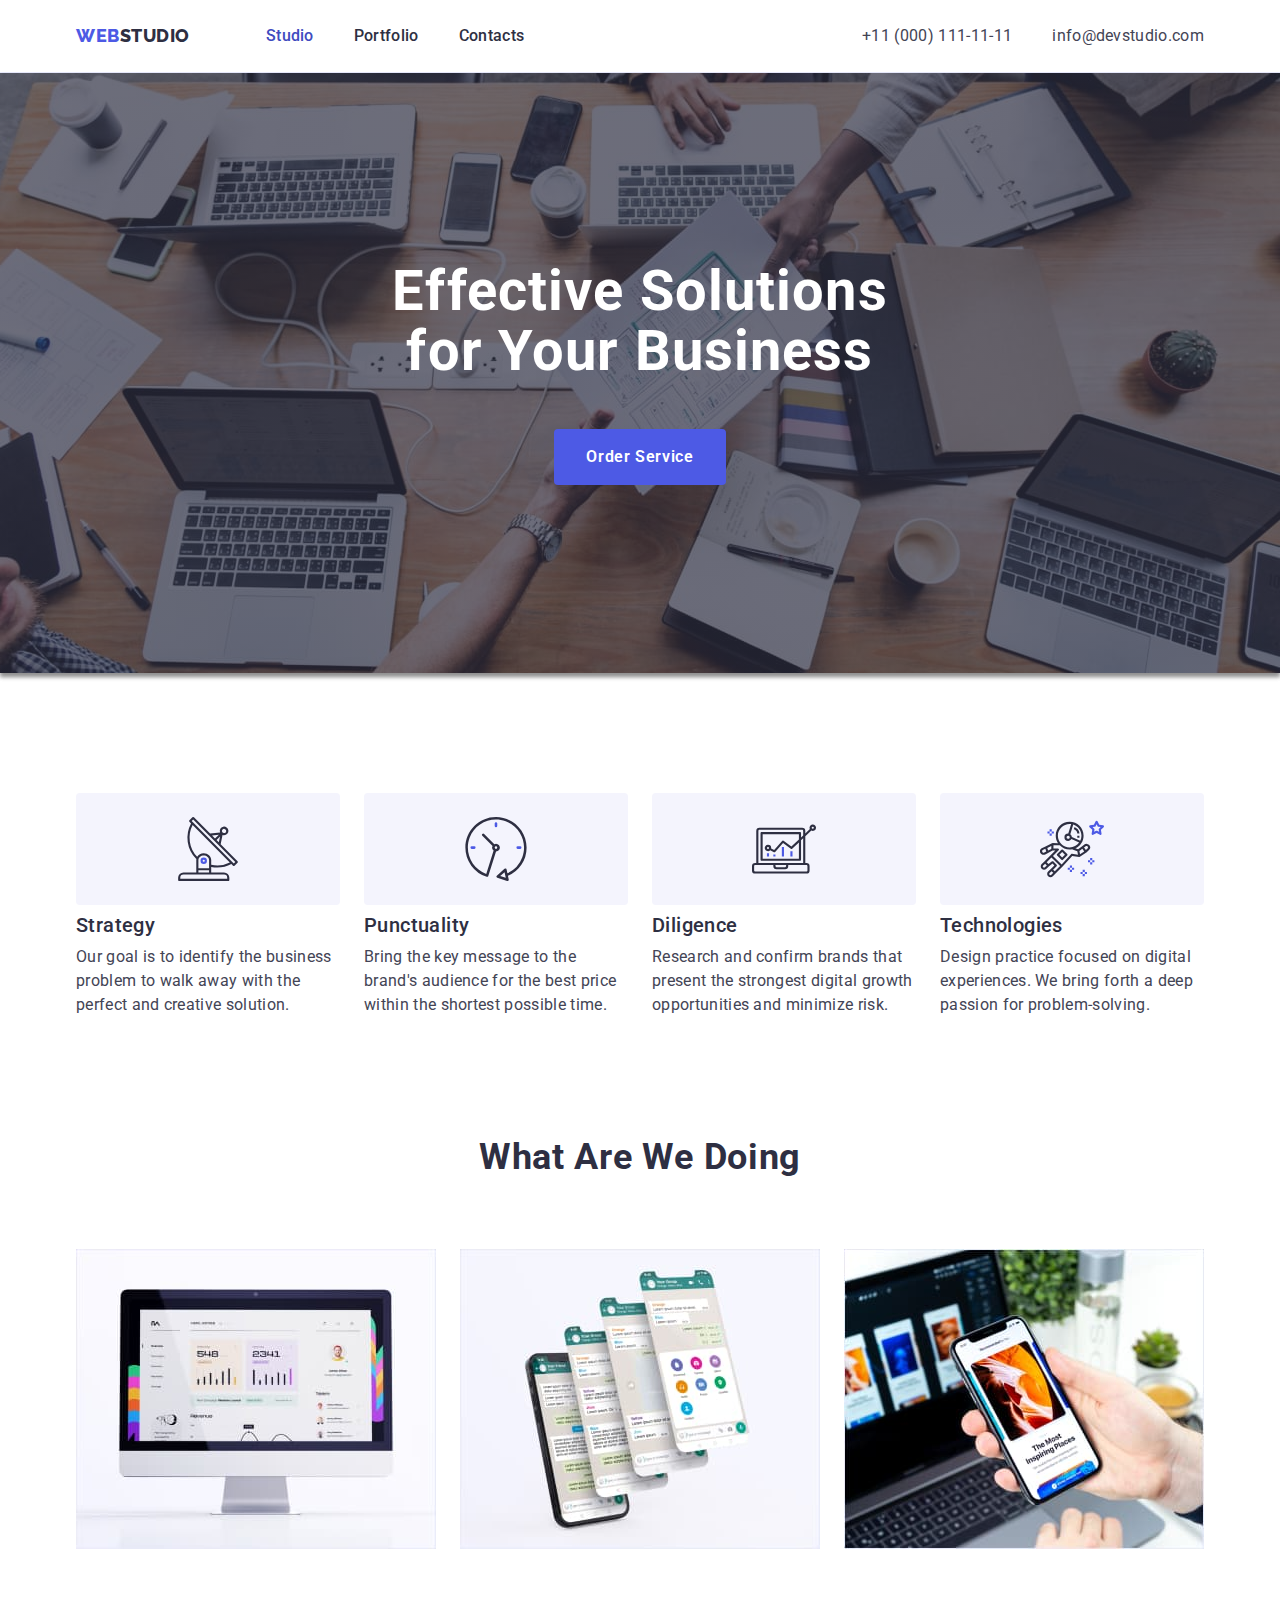
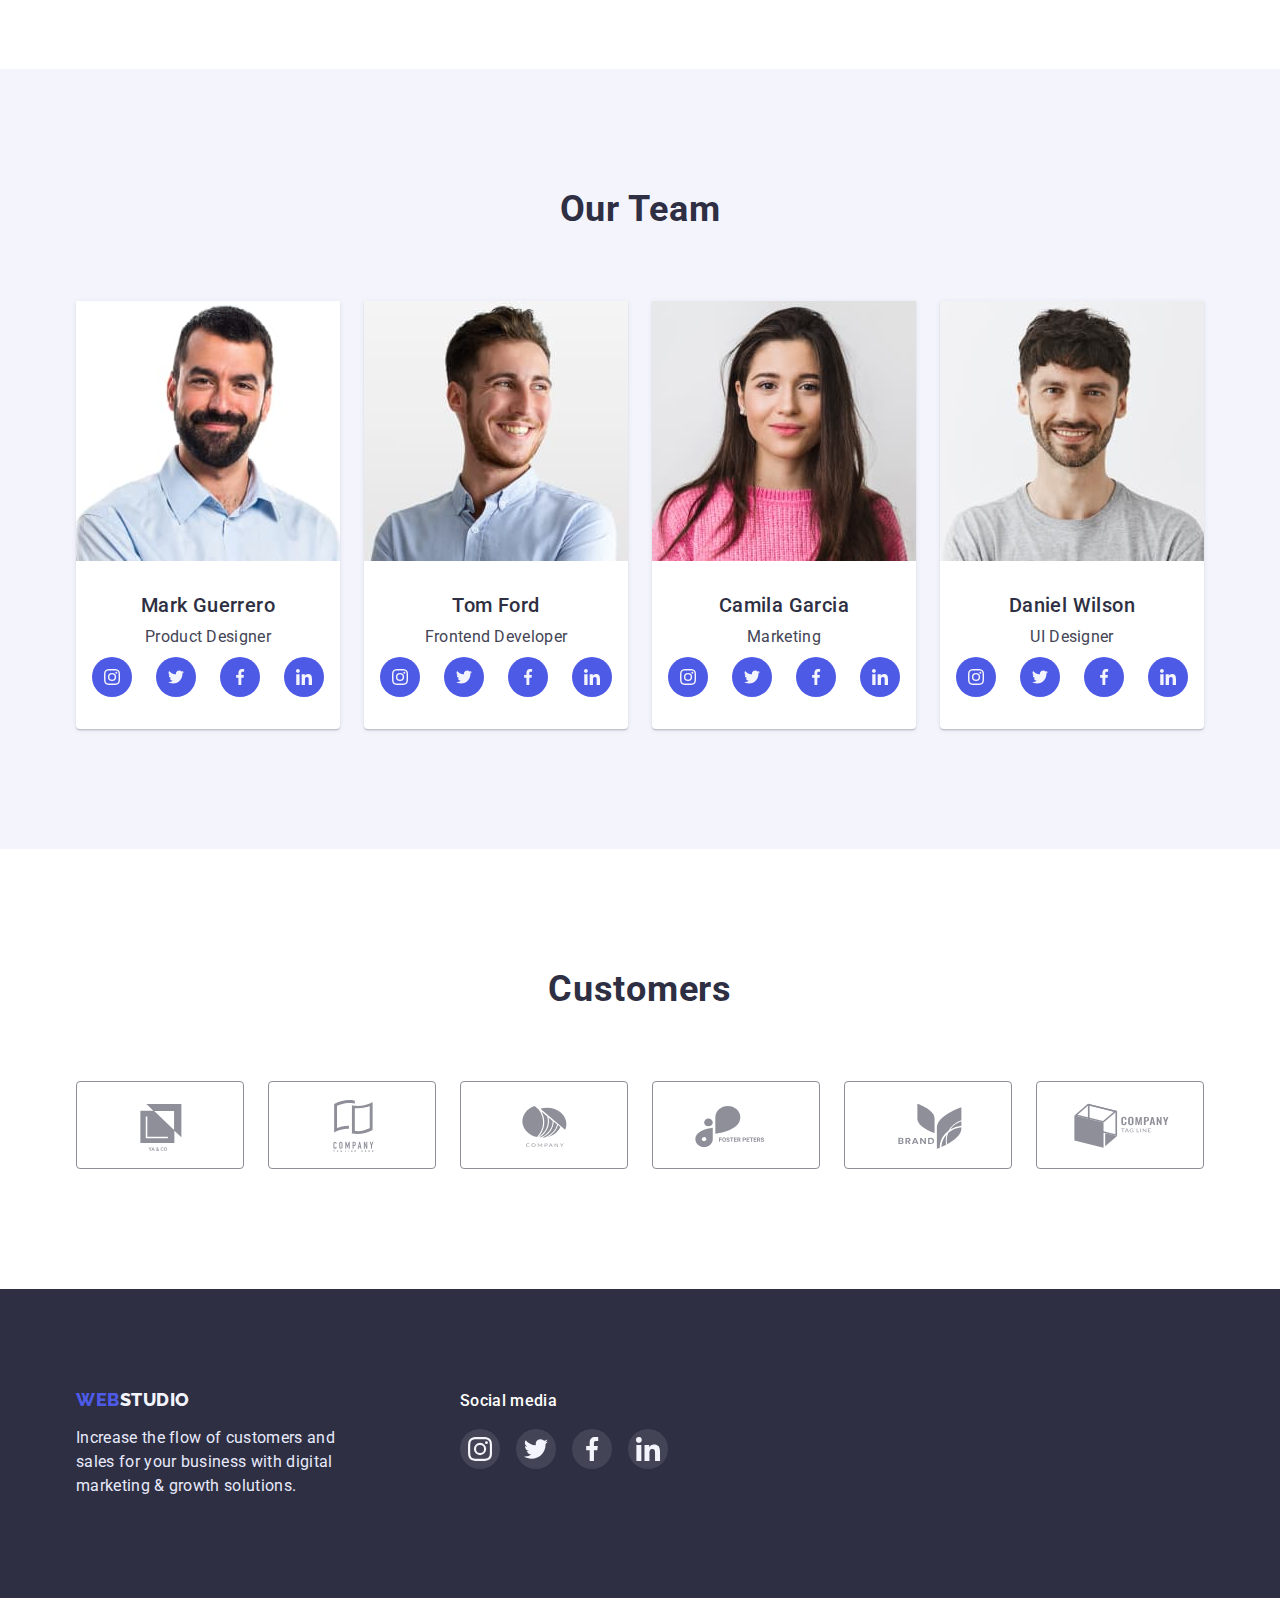
==== index.html @ fe166e2a "Додає початкові документи з попереднього ДЗ" ====
<!-- @format -->

<!DOCTYPE html>
<html lang="en">
 <head>
  <meta charset="UTF-8" />
  <meta http-equiv="X-UA-Compatible" content="IE=edge" />
  <meta name="viewport" content="width=device-width, initial-scale=1.0" />
  <title>webstudio</title>
  <link rel="preconnect" href="https://fonts.googleapis.com" />
  <link rel="preconnect" href="https://fonts.gstatic.com" crossorigin />
  <link
   href="https://fonts.googleapis.com/css2?family=Raleway:wght@800&family=Roboto:wght@400;500;700&display=swap"
   rel="stylesheet"
  />
  <link
   rel="stylesheet"
   href="https://cdnjs.cloudflare.com/ajax/libs/modern-normalize/1.1.0/modern-normalize.min.css"
  />
  <link rel="stylesheet" href="./css/styles.css" />
 </head>
 <body>
  <header class="page-header">
   <div class="container main-top">
    <nav class="top">
     <a href="./index.html" class="logo link">
      <span class="logo-web">web</span>studio
     </a>
     <ul class="site-nav list">
      <li class="item">
       <a href="./index.html" class="link current">Studio</a>
      </li>
      <li class="item">
       <a href="./portfolio.html" class="link">Portfolio</a>
      </li>
      <li class="item"><a href="" class="link">Contacts</a></li>
     </ul>
    </nav>

    <ul class="auth-nav list">
     <li class="item">
      <a href="tel:+110001111111" class="nav-tel link">+11 (000) 111-11-11</a>
     </li>
     <li class="item">
      <a href="mailto:info@devstudio.com" class="nav-mail link"
       >info@devstudio.com</a
      >
     </li>
    </ul>
   </div>
  </header>

  <main>
   <!--Hero-->
   <section class="hero">
    <div class="container">
     <h1 class="hero-title">
      Effective Solutions <br />
      for Your Business
     </h1>
     <button class="hero-btn button" type="button">Order Service</button>
    </div>
   </section>

   <!--Section 1-->
   <section class="section-first">
    <div class="container">
     <h2 class="visually-hidden">Main About of company</h2>
     <ul class="list main-about">
      <li class="item about-item icon-antena">
       <h3 class="title-third">Strategy</h3>
       <p class="text">
        Our goal is to identify the business problem to walk away with the
        perfect and creative solution.
       </p>
      </li>
      <li class="item about-item icon-clock">
       <h3 class="title-third">Punctuality</h3>
       <p class="text">
        Bring the key message to the brand's audience for the best price within
        the shortest possible time.
       </p>
      </li>
      <li class="item about-item icon-diagram">
       <h3 class="title-third">Diligence</h3>
       <p class="text">
        Research and confirm brands that present the strongest digital growth
        opportunities and minimize risk.
       </p>
      </li>
      <li class="item about-item icon-astronavt">
       <h3 class="title-third">Technologies</h3>
       <p class="text">
        Design practice focused on digital experiences. We bring forth a deep
        passion for problem-solving.
       </p>
      </li>
     </ul>
    </div>
   </section>

   <!--Section2-->
   <section class="section-second">
    <div class="container">
     <h2 class="title-second">What are we doing</h2>
     <ul class="list work">
      <li class="item">
       <a href="">
        <img
         class="block"
         src="./images/index-foto/img1.jpg"
         alt="desctop applications"
         width="360"
         height="300"
        />
       </a>
      </li>
      <li class="item">
       <a href="">
        <img
         class="block"
         src="./images/index-foto/img2.jpg"
         alt="mobile applications"
         width="360"
         height="300"
        />
       </a>
      </li>
      <li class="item">
       <a href="">
        <img
         class="block"
         src="./images/index-foto/img3.jpg"
         alt="design solutions"
         width="360"
         height="300"
        />
       </a>
      </li>
     </ul>
    </div>
   </section>

   <!--Section3-->
   <section class="section-third">
    <div class="container">
     <h2 class="title-second">Our Team</h2>
     <ul class="list team">
      <li class="item">
       <div class="team-card">
        <img
         class="block"
         src="./images/index-foto/mark.jpg"
         alt="Mark Guerrero"
         width="264"
         height="260"
        />
        <div class="team-card-text">
         <h3 class="title-third">Mark Guerrero</h3>
         <p class="text">Product Designer</p>
         <ul class="list team-social-list">
          <li>
           <a class="link team-social-link" href="">
            <svg class="team-social-icon">
             <use href="./images/index-icons/sprite.svg#icon-instagram"></use>
            </svg>
           </a>
          </li>
          <li>
           <a class="link team-social-link" href="">
            <svg class="team-social-icon">
             <use href="./images/index-icons/sprite.svg#icon-twitter"></use>
            </svg>
           </a>
          </li>
          <li>
           <a class="link team-social-link" href="">
            <svg class="team-social-icon">
             <use href="./images/index-icons/sprite.svg#icon-facebook"></use>
            </svg>
           </a>
          </li>
          <li>
           <a class="link team-social-link" href="">
            <svg class="team-social-icon">
             <use href="./images/index-icons/sprite.svg#icon-linkedin"></use>
            </svg>
           </a>
          </li>
         </ul>
        </div>
       </div>
      </li>
      <li class="item">
       <div class="team-card">
        <img
         class="block"
         src="./images/index-foto/tom.jpg"
         alt="Tom Ford"
         width="264"
         height="260"
        />
        <div class="team-card-text">
         <h3 class="title-third">Tom Ford</h3>
         <p class="text">Frontend Developer</p>
         <ul class="list team-social-list">
          <li>
           <a class="link team-social-link" href="">
            <svg class="team-social-icon">
             <use href="./images/index-icons/sprite.svg#icon-instagram"></use>
            </svg>
           </a>
          </li>
          <li>
           <a class="link team-social-link" href="">
            <svg class="team-social-icon">
             <use href="./images/index-icons/sprite.svg#icon-twitter"></use>
            </svg>
           </a>
          </li>
          <li>
           <a class="link team-social-link" href="">
            <svg class="team-social-icon">
             <use href="./images/index-icons/sprite.svg#icon-facebook"></use>
            </svg>
           </a>
          </li>
          <li>
           <a class="link team-social-link" href="">
            <svg class="team-social-icon">
             <use href="./images/index-icons/sprite.svg#icon-linkedin"></use>
            </svg>
           </a>
          </li>
         </ul>
        </div>
       </div>
      </li>
      <li class="item">
       <div class="team-card">
        <img
         class="block"
         src="./images/index-foto/camila.jpg"
         alt="Camila Garcia"
         width="264"
         height="260"
        />
        <div class="team-card-text">
         <h3 class="title-third">Camila Garcia</h3>
         <p class="text">Marketing</p>
         <ul class="list team-social-list">
          <li>
           <a class="link team-social-link" href="">
            <svg class="team-social-icon">
             <use href="./images/index-icons/sprite.svg#icon-instagram"></use>
            </svg>
           </a>
          </li>
          <li>
           <a class="link team-social-link" href="">
            <svg class="team-social-icon">
             <use href="./images/index-icons/sprite.svg#icon-twitter"></use>
            </svg>
           </a>
          </li>
          <li>
           <a class="link team-social-link" href="">
            <svg class="team-social-icon">
             <use href="./images/index-icons/sprite.svg#icon-facebook"></use>
            </svg>
           </a>
          </li>
          <li>
           <a class="link team-social-link" href="">
            <svg class="team-social-icon">
             <use href="./images/index-icons/sprite.svg#icon-linkedin"></use>
            </svg>
           </a>
          </li>
         </ul>
        </div>
       </div>
      </li>
      <li class="item">
       <div class="team-card">
        <img
         class="block"
         src="./images/index-foto/daniel.jpg"
         alt="Daniel Wilson"
         width="264"
         height="260"
        />
        <div class="team-card-text">
         <h3 class="title-third">Daniel Wilson</h3>
         <p class="text">UI Designer</p>
         <ul class="list team-social-list">
          <li>
           <a class="link team-social-link" href="">
            <svg class="team-social-icon">
             <use href="./images/index-icons/sprite.svg#icon-instagram"></use>
            </svg>
           </a>
          </li>
          <li>
           <a class="link team-social-link" href="">
            <svg class="team-social-icon">
             <use href="./images/index-icons/sprite.svg#icon-twitter"></use>
            </svg>
           </a>
          </li>
          <li>
           <a class="link team-social-link" href="">
            <svg class="team-social-icon">
             <use href="./images/index-icons/sprite.svg#icon-facebook"></use>
            </svg>
           </a>
          </li>
          <li>
           <a class="link team-social-link" href="">
            <svg class="team-social-icon">
             <use href="./images/index-icons/sprite.svg#icon-linkedin"></use>
            </svg>
           </a>
          </li>
         </ul>
        </div>
       </div>
      </li>
     </ul>
    </div>
   </section>

   <!--Section4-->
   <section class="customers">
    <div class="container">
     <h2 class="title-second">Customers</h2>
     <ul class="list icons-customers">
      <li class="item-customer">
       <a class="link customer-link" href="">
        <svg class="customer-icon">
         <use href="./images/index-icons/sprite.svg#icon-Logo1"></use>
        </svg>
       </a>
      </li>
      <li>
       <a class="link customer-link" href="">
        <svg class="customer-icon">
         <use href="./images/index-icons/sprite.svg#icon-Logo2"></use>
        </svg>
       </a>
      </li>
      <li class="item-customer">
       <a class="link customer-link" href="">
        <svg class="customer-icon">
         <use href="./images/index-icons/sprite.svg#icon-Logo3"></use>
        </svg>
       </a>
      </li>
      <li class="item-customer">
       <a class="link customer-link" href="">
        <svg class="customer-icon">
         <use href="./images/index-icons/sprite.svg#icon-Logo4"></use>
        </svg>
       </a>
      </li>
      <li class="item-customer">
       <a class="link customer-link" href="">
        <svg class="customer-icon">
         <use href="./images/index-icons/sprite.svg#icon-Logo5"></use>
        </svg>
       </a>
      </li>
      <li class="item-customer">
       <a class="link customer-link" href="">
        <svg class="customer-icon">
         <use href="./images/index-icons/sprite.svg#icon-Logo6"></use>
        </svg>
       </a>
      </li>
     </ul>
    </div>
   </section>
  </main>

  <!--Footer-->
  <footer class="footer">
   <div class="container footer-box">
    <div class="footer-first-box">
     <a href="./index.html" class="footer-logo link">
      <span class="logo-web">web</span>studio
     </a>
     <p class="footer-text">
      Increase the flow of customers and sales for your business with digital
      marketing & growth solutions.
     </p>
    </div>
    <div>
     <h3 class="ftr-third-title">Social media</h3>
     <ul class="list footer-social-list">
      <li>
       <a class="link footer-social-link" href="">
        <svg class="footer-social-icon">
         <use href="./images/index-icons/sprite.svg#icon-instagram"></use>
        </svg>
       </a>
      </li>
      <li>
       <a class="link footer-social-link" href="">
        <svg class="footer-social-icon">
         <use href="./images/index-icons/sprite.svg#icon-twitter"></use>
        </svg>
       </a>
      </li>
      <li>
       <a class="link footer-social-link" href="">
        <svg class="footer-social-icon">
         <use href="./images/index-icons/sprite.svg#icon-facebook"></use>
        </svg>
       </a>
      </li>
      <li>
       <a class="link footer-social-link" href="">
        <svg class="footer-social-icon">
         <use href="./images/index-icons/sprite.svg#icon-linkedin"></use>
        </svg>
       </a>
      </li>
     </ul>
    </div>
   </div>
  </footer>
 </body>
</html>
---- css/styles.css ----
/** @format */

:root {
 --site-nav-color: #2e2f42;
 --auth-nav-color: #434455;
 --hero-title-color: #ffffff;
 --hero-bgc: #2e2f42;
 --hero-btn-text: #ffffff;
 --hero-btn-bgc: #4d5ae5;
 --hero-btn-bgc-hover: #404bbf;
 --primary-text-color: #434455;
 --title-two-color: #2e2f42;
 --title-three-color: #2e2f42;
 --logo-acsent-color: #4d5ae5;
 --logo-color: #2e2f42;
 --acsent: #4d5ae5;
 --bgc-section-third: #f4f4fd;
 --team-card-bgc: #ffffff;
 --white-color: #ffffff;
 --click-color: #404bbf;
 --btn-fon-cloud: #f4f4fd;
 --btn-border-color: #e7e9fc;
 --footer-bgc: #2e2f42;
 --footer-text-color: #e7e9fc;
 --footer-logo-color: #f4f4fd;
 --border-color: #e7e9fc;
 --border-color-hover: #f4f4fd;
 --team-social-hover: #404bbf;
 --team-social: #4d5ae5;
 --customer-border: #8e8f99;
 --customer-hover: #404bbf;
 --footer-social-bgc: rgba(255, 255, 255, 0.1);
 --footer-social-bgc-hover: #31d0aa;
}

body {
 color: var(--primary-text-color);
 background-color: var(--white-color);
 font-family: 'Roboto', sans-serif;
}
.container {
 margin-left: auto;
 margin-right: auto;
 width: 1158px;
 padding-left: 15px;
 padding-right: 15px;
 /* outline: 1px solid red; */
}
.list {
 margin: 0;
 padding: 0;
 list-style: none;
}
.link {
 text-decoration: none;
}
.button {
 font-family: inherit;
 font-style: normal;
 font-weight: 600;
 font-size: 16px;
 display: flex;
 align-items: center;
 letter-spacing: 0.04em;
 cursor: pointer;
 border-radius: 4px;
}
.block {
 display: block;
}

/* Logo */
.page-header {
 border-bottom: 1px solid #e7e9fc;
}
.logo {
 color: var(--logo-color);
 font-family: 'Raleway', sans-serif;
 font-weight: 800;
 font-size: 18px;
 line-height: 1.33;
 display: flex;
 letter-spacing: 0.03em;
 text-transform: uppercase;
}

.logo-web {
 color: var(--logo-acsent-color);
}

/* Site nav */

.site-nav .link.current {
 color: var(--click-color);
}
.site-nav .link {
 display: block;
 padding-top: 24px;
 padding-bottom: 24px;

 color: var(--site-nav-color);
 font-weight: 500;
 font-size: 16px;
 line-height: 1.5;
 letter-spacing: 0.02em;
}
.site-nav .link:hover,
.site-nav .link:focus {
 color: var(--site-nav-color);
}
.site-nav .link:active {
 color: var(--acsent);
}

.site-nav {
 display: flex;
 margin-left: 76px;
}

.site-nav .item:not(:last-child) {
 margin-right: 40px;
}

.auth-nav {
 display: flex;
 margin-left: auto;
}
.top {
 display: flex;
 align-items: center;
}
.main-top {
 display: flex;
}
.auth-nav .link {
 display: block;
 padding-top: 24px;
 padding-bottom: 24px;
 color: var(--auth-nav-color);

 font-weight: 400;
 font-size: 16px;
 line-height: 1.5;
 letter-spacing: 0.02em;
}
.auth-nav .link:hover,
.auth-nav .link:focus {
 color: var(--acsent);
}
.auth-nav .item + .item {
 margin-left: 40px;
}

.nav-tel {
}
.nav-mail {
}

/* Hero */

.hero {
 padding-top: 188px;
 padding-bottom: 188px;
 background-color: var(--hero-bgc);
 height: 600px;
 max-width: 1440px;
 margin-left: auto;
 margin-right: auto;
 background-image: linear-gradient(
   to right,
   rgba(46, 47, 66, 0.7),
   rgba(46, 47, 66, 0.7)
  ),
  url('../images/index-foto/people-office.jpg');

 background-repeat: no-repeat;
 background-position: center;
 background-size: cover;
 box-shadow: 0px 4px 4px rgba(0, 0, 0, 0.25), 0px 4px 4px rgba(0, 0, 0, 0.25);
}

.hero-title {
 margin-top: 0;
 margin-bottom: 48px;

 font-size: 56px;
 line-height: 1.071429;
 text-align: center;
 letter-spacing: 0.02em;

 color: var(--hero-title-color);
}

.hero-btn {
 margin-left: auto;
 margin-right: auto;
 color: var(--hero-btn-text);
 background-color: var(--hero-btn-bgc);
 line-height: 1.5;
 padding: 16px 32px;
 border: 0;
}
.hero-btn:active {
 background-color: var(--click-color);
}
.hero-btn:hover,
.hero-btn:focus {
 background-color: var(--hero-btn-bgc-hover);
 box-shadow: 0px 4px 4px rgba(0, 0, 0, 0.15);
}

/* Sections */
.title-second {
 margin: 0;
 margin-bottom: 72px;
 padding: 0;
 color: var(--title-two-color);
 font-weight: 700;
 font-size: 36px;
 line-height: 1.1112;
 text-align: center;
 letter-spacing: 0.02em;
 text-transform: capitalize;
}
.title-third {
 margin: 0;
 margin-bottom: 8px;
 padding: 0;
 color: var(--title-three-color);
 font-weight: 500;
 font-size: 20px;
 line-height: 1.2;
 letter-spacing: 0.02em;
}
.text {
 margin: 0;
 padding: 0;
 font-weight: 400;
 font-size: 16px;
 line-height: 1.5;
 letter-spacing: 0.02em;
}

/* section 1 */
.section-first {
 padding-top: 120px;
 padding-bottom: 120px;
}
.main-about {
 display: flex;
}
.main-about .item {
 width: calc((100% - 3 * 24px) / 4);
}
.main-about .item:not(:last-child) {
 margin-right: 24px;
}
.about-item::before {
 display: block;
 content: '';
 margin-bottom: 8px;
 height: 112px;
 background-color: var(--btn-fon-cloud);

 background-repeat: no-repeat;
 background-position: center;
 border-radius: 4px;
 /* outline: 1px solid teal; */
}
.icon-antena::before {
 background-image: url(../images/index-icons/antenna.svg);
}
.icon-clock::before {
 background-image: url(../images/index-icons/clock.svg);
}
.icon-diagram::before {
 background-image: url(../images/index-icons/diagram.svg);
}
.icon-astronavt::before {
 background-image: url(../images/index-icons/astronaut.svg);
}
.visually-hidden {
 position: absolute;
 width: 1px;
 height: 1px;
 margin: -1px;
 border: 0;
 padding: 0;
 white-space: nowrap;
 clip-path: inset(100%);
 clip: rect(0 0 0 0);
 overflow: hidden;
}

/* section 2 */
.section-second {
 padding-bottom: 120px;
}

.work {
 display: flex;
}
.work .item:not(:last-child) {
 margin-right: 24px;
}
.work::before {
 display: inline-block;
 content: '';
 height: 112px;
 width: 264px;
}

/* section 3 */

.team {
 display: flex;
}

.team .item:not(:last-child) {
 margin-right: 24px;
}

.section-third {
 padding-top: 120px;
 padding-bottom: 120px;
 background-color: var(--bgc-section-third);
}

.team-card {
 text-align: center;
 background-color: var(--team-card-bgc);
 box-shadow: 0px 1px 6px rgba(46, 47, 66, 0.08),
  0px 1px 1px rgba(46, 47, 66, 0.16), 0px 2px 1px rgba(46, 47, 66, 0.08);
 border-radius: 0px 0px 4px 4px;
}

.team-card-text {
 padding: 32px 16px;
 /* padding-top: 32px;
 padding-bottom: 32px; */
}
.team-card-text .text {
 margin-bottom: 8px;
}
.team-social-list {
 display: flex;
 gap: 24px;
 /* background-color: teal; */
}
.team-social-link {
 width: 40px;
 height: 40px;
 background-color: var(--team-social);
 border-radius: 50%;
 display: flex;
 align-items: center;
 justify-content: center;
}
.team-social-link:hover,
.team-social-link:focus {
 background-color: var(--team-social-hover);
}
.team-social-icon {
 width: 16px;
 height: 16px;
}

/* Section 4 */
.customers {
 padding-top: 120px;
 padding-bottom: 120px;
}
.icons-customers {
 display: flex;
 gap: 24px;
}
.customer-link {
 width: 168px;
 height: 88px;
 display: flex;
 align-items: center;
 justify-content: center;
 color: var(--customer-border);
 border: 1px solid var(--customer-border);
 border-radius: 4px;
}
.customer-link:hover,
.customer-link:focus {
 color: var(--customer-hover);
 border: 1px solid var(--customer-hover);
}

.customer-icon {
 width: 104px;
 height: 56px;
 fill: currentColor;
}

/* Footer */
.footer {
 padding-top: 100px;
 padding-bottom: 100px;
 background-color: var(--footer-bgc);
}
.footer-box {
 display: flex;
}
.footer-first-box {
 margin-right: 120px;
}
.footer-text {
 width: 264px;
 margin-top: 0;
 margin-bottom: 0;
 font-size: 16px;
 line-height: 1.5;
 letter-spacing: 0.02em;
 color: var(--footer-text-color);
}
.footer-logo {
 margin-bottom: 16px;
 color: var(--footer-logo-color);
 font-family: 'Raleway';
 font-weight: 800;
 font-size: 18px;
 line-height: 1.17;
 display: flex;
 align-items: center;
 letter-spacing: 0.03em;
 text-transform: uppercase;
}
.ftr-third-title {
 margin: 0;
 padding: 0;
 margin-bottom: 16px;
 font-weight: 500;
 font-size: 16px;
 line-height: 1.5;
 letter-spacing: 0.02em;
 color: #ffffff;
}
.footer-social-list {
 display: flex;
 gap: 16px;
 /* background-color: black;  */
}
.footer-social-link {
 width: 40px;
 height: 40px;
 background: var(--footer-social-bgc);
 border-radius: 50%;
 display: flex;
 align-items: center;
 justify-content: center;
}
.footer-social-link:hover,
.footer-social-link:focus {
 background-color: var(--footer-social-bgc-hover);
}
.footer-social-icon {
 width: 24px;
 height: 24px;
}
/* Portfolio */

.section-portfolio {
 padding-bottom: 120px;
 padding-top: 96px;
}

.filter {
 display: flex;
 justify-content: center;
 margin-bottom: 72px;
}
.filter .item:not(:last-child) {
 margin-right: 24px;
}

.portfolio-btn {
 color: var(--acsent);
 background-color: var(--btn-fon-cloud);
 line-height: 1.5;
 text-align: center;
 border: 1px solid var(--btn-border-color);
 padding: 8px 16px;
 height: 48px;
 border-radius: 4px;
}
.portfolio-btn:hover,
.portfolio-btn:focus,
.portfolio-btn:active {
 color: var(--white-color);
 background-color: var(--click-color);
 box-shadow: 0px 3px 1px rgba(0, 0, 0, 0.1), 0px 2px 1px rgba(0, 0, 0, 0.08),
  0px 2px 2px rgba(0, 0, 0, 0.12);
}
/* .portfolio-btn:hover,
.portfolio-btn:focus {
 box-shadow: 0px 3px 1px rgba(0, 0, 0, 0.1), 0px 2px 1px rgba(0, 0, 0, 0.08),
  0px 2px 2px rgba(0, 0, 0, 0.12);
} */

.work-example {
 display: flex;
 flex-wrap: wrap;
}

.work-example .work-item {
 margin-right: 24px;
 margin-bottom: 48px;
}
.work-example .work-item:nth-child(3n + 3) {
 margin-right: 0;
}
.work-example .work-item:nth-last-child(-n + 3) {
 margin-bottom: 0px;
}
.work-example .work-item:hover,
.work-example .work-item:focus {
 box-shadow: 0px 1px 6px rgba(46, 47, 66, 0.08),
  0px 1px 1px rgba(46, 47, 66, 0.16), 0px 2px 1px rgba(46, 47, 66, 0.08);
}

.border-prtf {
 padding-top: 32px;
 padding-bottom: 32px;
 padding-left: 16px;
 border: 1px solid var(--border-color);
 border-top: none;
 
}
/* .border-prtf:hover,
.border-prtf:focus {
border: 0.5px solid #f4f4fd;} */
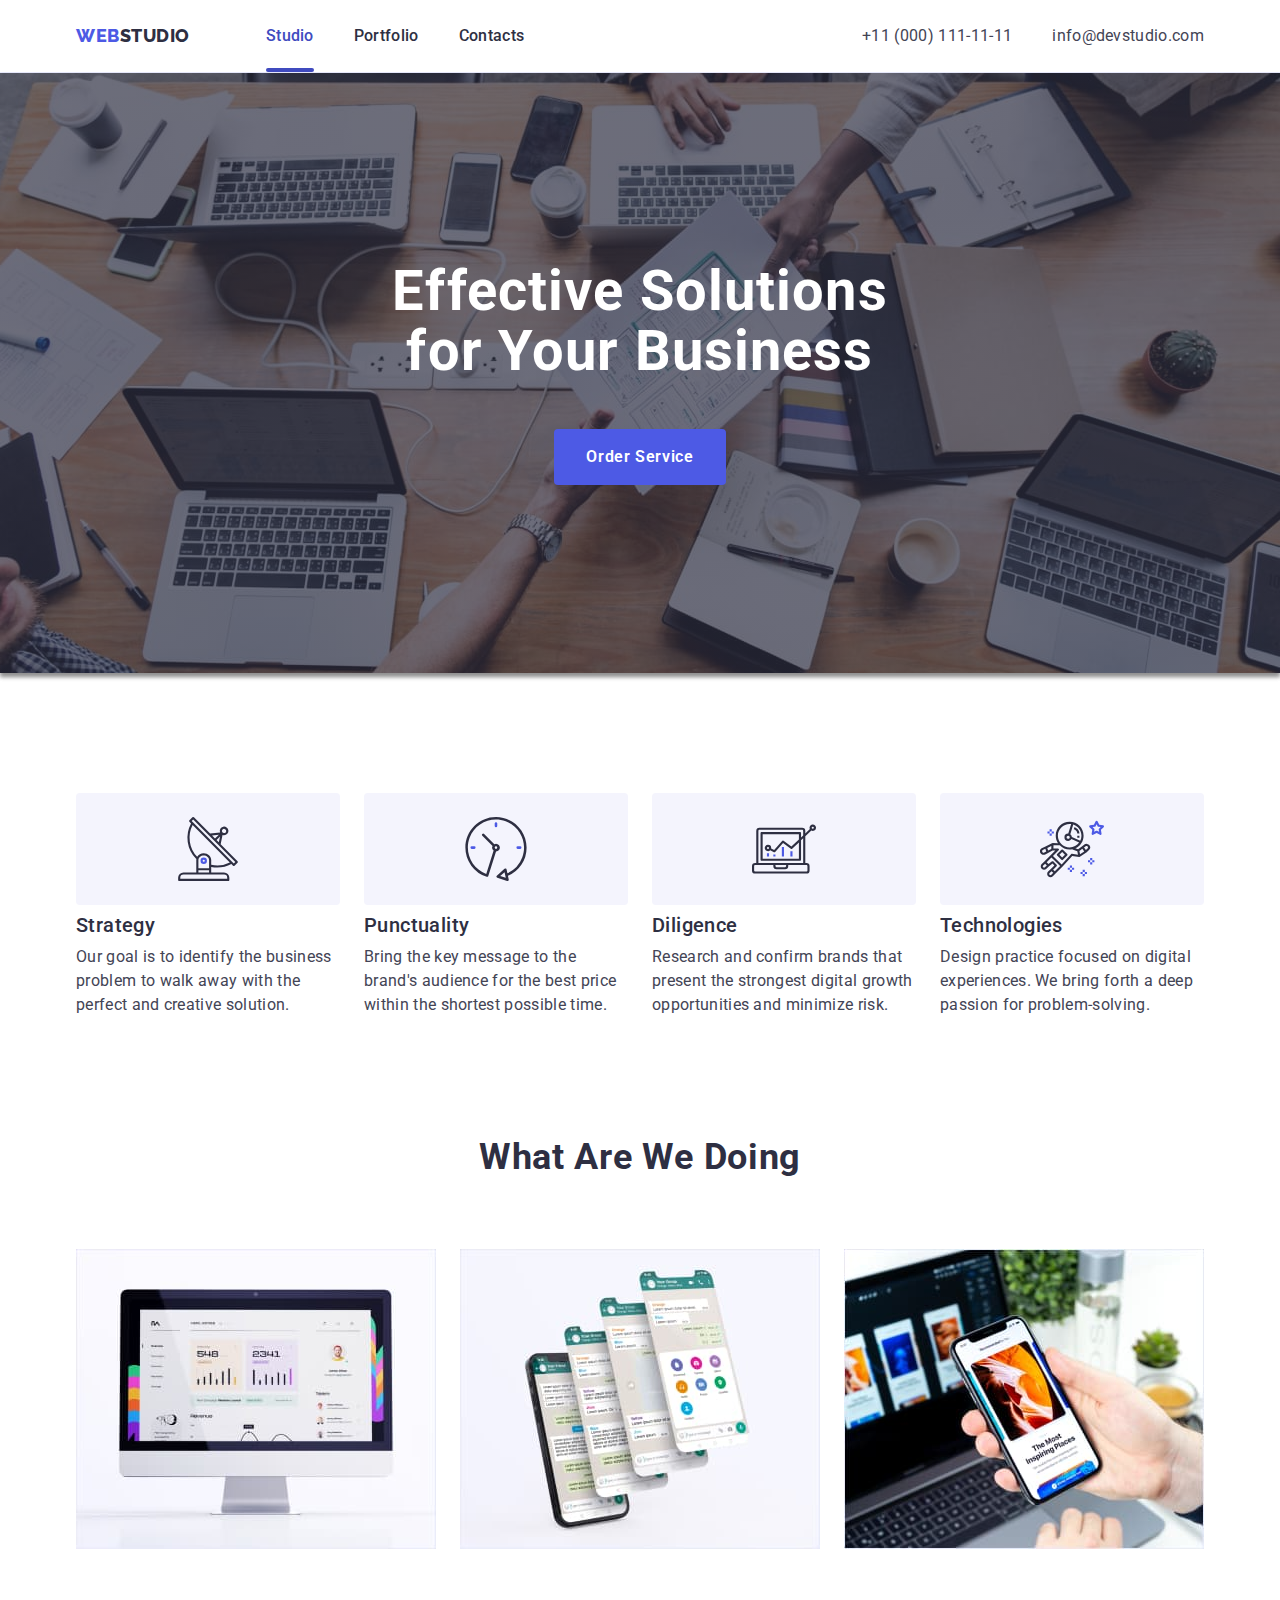
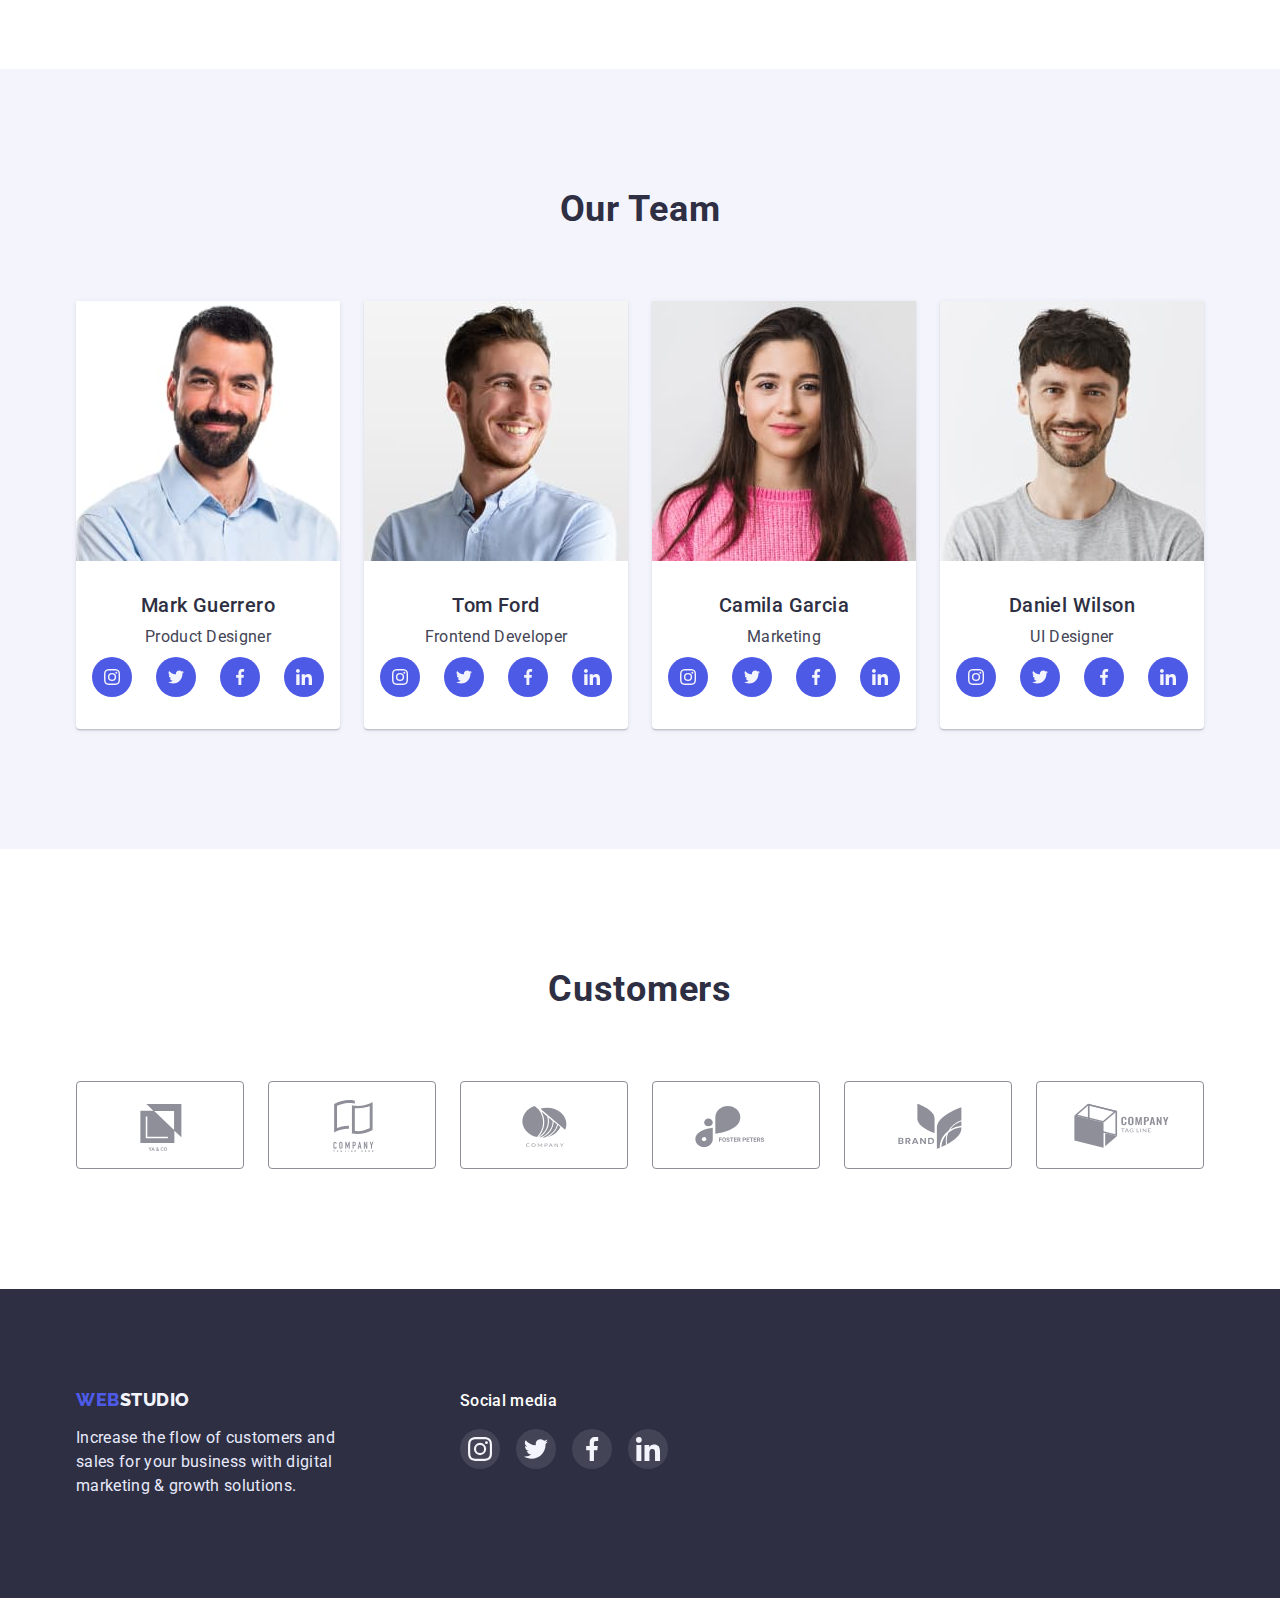
==== commit 287cc1a0: "Додає випливання в портфоліо при ховері на текст картки" ====
--- a/index.html
+++ b/index.html
@@ -58,7 +58,9 @@
       Effective Solutions <br />
       for Your Business
      </h1>
-     <button class="hero-btn button" type="button">Order Service</button>
+     <button class="hero-btn button" type="button" data-modal-open>
+      Order Service
+     </button>
     </div>
    </section>
 
@@ -429,5 +431,15 @@
     </div>
    </div>
   </footer>
+  <div class="backdrop is-hidden" data-modal>
+   <div class="modal">
+    <button class="modal-close">
+     <svg class="icon-modal-close" data-modal-close>
+      <use href="./images/index-icons/sprite.svg#icon-close-black"></use>
+     </svg>
+    </button>
+   </div>
+  </div>
+  <script src="./js/modal.js"></script>
  </body>
 </html>
--- a/css/styles.css
+++ b/css/styles.css
@@ -29,8 +29,13 @@
  --team-social: #4d5ae5;
  --customer-border: #8e8f99;
  --customer-hover: #404bbf;
+ --work-text-action-color: #f4f4fd;
+ --work-box-action-bgc: #4d5ae5;
  --footer-social-bgc: rgba(255, 255, 255, 0.1);
  --footer-social-bgc-hover: #31d0aa;
+ --modal-bgcolor: #fcfcfc;
+ --modal-close-bgc: #e7e9fc;
+ --backdrop-bgc: rgba(46, 47, 66, 0.4);
 }
 
 body {
@@ -91,7 +96,19 @@
 /* Site nav */
 
 .site-nav .link.current {
+ position: relative;
  color: var(--click-color);
+}
+.current::after {
+ position: absolute;
+ left: 0;
+ bottom: 0;
+ content: '';
+ display: block;
+ width: 100%;
+ height: 4px;
+ background-color: var(--click-color);
+ border-radius: 2px;
 }
 .site-nav .link {
  display: block;
@@ -528,8 +545,97 @@
  padding-left: 16px;
  border: 1px solid var(--border-color);
  border-top: none;
- 
+}
+.work-box-action {
+ position: relative;
+ overflow: hidden;
+}
+
+.work-text-action {
+ position: absolute;
+ display: inline-block;
+ top: 40px;
+ left: 32px;
+ width: 296px;
+ font-weight: 400;
+ font-size: 16px;
+ line-height: 1.5;
+ letter-spacing: 0.02em;
+ color: var(--work-text-action-color);
+ transform: translatey(250%);
+ transition: transform 250ms cubic-bezier(0.4, 0, 0.2, 1);
+}
+
+.work-item:hover .work-text-action,
+.work-item:focus .work-text-action {
+ transform: translatey(0);
+}
+
+.work-box-action::before {
+ position: absolute;
+ display: inline-block;
+ content: '';
+
+ width: 100%;
+ height: 100%;
+ background-color: var(--work-box-action-bgc);
+ transform: translateY(100%);
+ transition: transform 250ms cubic-bezier(0.4, 0, 0.2, 1);
+}
+
+.work-item:hover .work-box-action::before,
+.work-item:focus .work-box-action::before {
+ transform: translateY(0);
+}
+
+.border-prtf:hover .work-box-action::before {
+ opacity: 1;
 }
 /* .border-prtf:hover,
 .border-prtf:focus {
 border: 0.5px solid #f4f4fd;} */
+
+.backdrop {
+ position: fixed;
+ top: 0;
+ left: 0;
+ width: 100%;
+ height: 100%;
+ transform: scale(1, 1);
+ transition: scale 2500ms cubic-bezier(0.4, 0, 0.2, 1);
+ background-color: var(--backdrop-bgc);
+}
+.backdrop.is-hidden {
+ /* opacity: 0; */
+ pointer-events: none;
+ transform: scale(0, 0);
+}
+
+.modal {
+ position: absolute;
+ top: 50%;
+ left: 50%;
+ transform: translate(-50%, -50%);
+ min-height: 576px;
+ min-width: 408px;
+ padding: ;
+ background-color: var(--modal-bgcolor);
+}
+.modal-close {
+ display: block;
+ height: 24px;
+ width: 24px;
+ margin-right: 24px;
+ margin-top: 24px;
+ margin-left: auto;
+ padding: 0;
+ border-radius: 50%;
+ border: 1px solid rgba(0, 0, 0, 0.1);
+ background-color: var(--modal-close-bgc);
+ cursor: pointer;
+}
+
+.icon-modal-close {
+ height: 8px;
+ width: 8px;
+}
